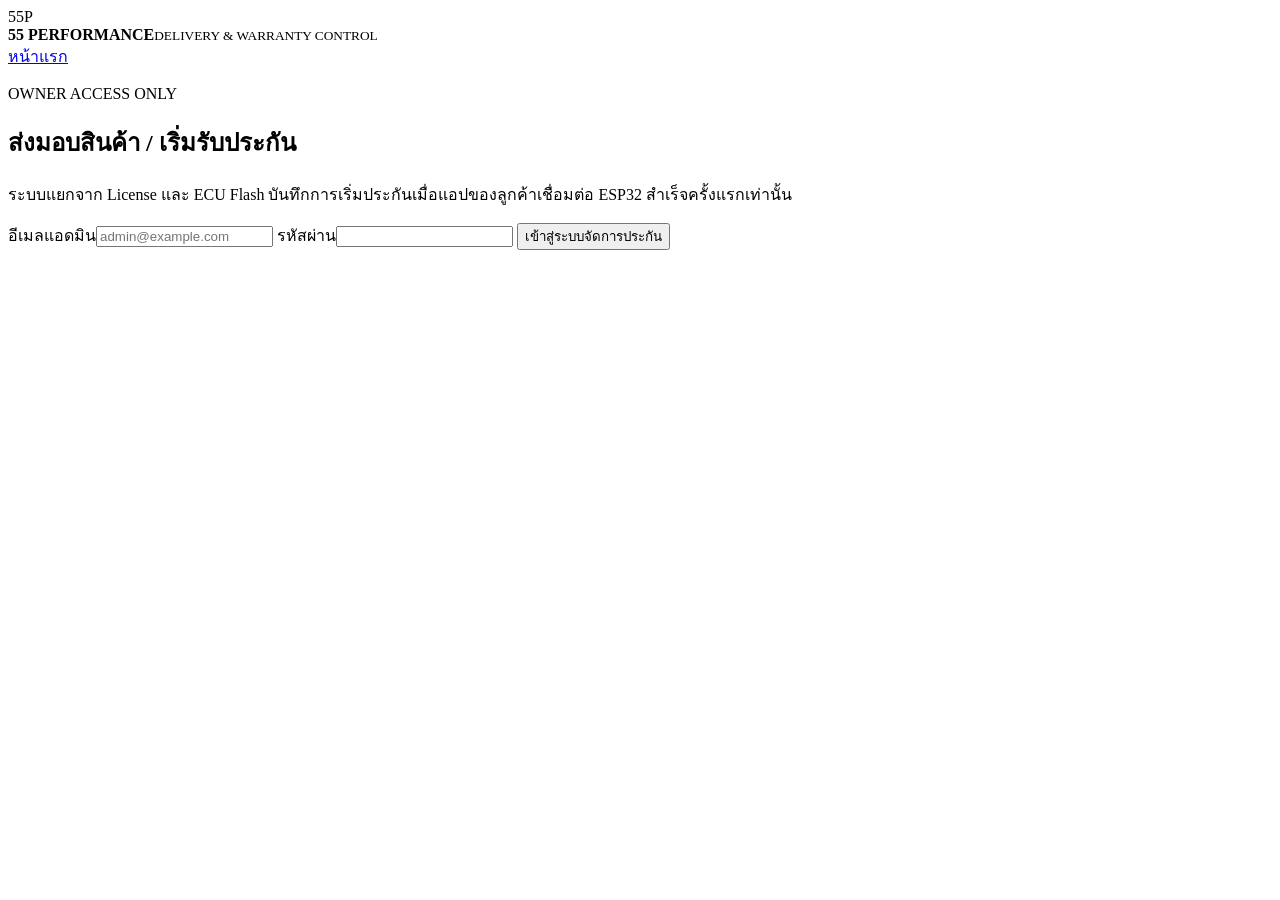
==== warranty/index.html @ cd0ba05f "fix(warranty): serve working ESP32 warranty dashboard from enabled public GitHub Pages, not Supabase" ====
<!DOCTYPE html>
<html lang="th">
<head>
<meta charset="utf-8">
<meta name="viewport" content="width=device-width,initial-scale=1,viewport-fit=cover">
<meta name="theme-color" content="#09131f">
<title>55 PERFORMANCE | ส่งมอบ & รับประกัน ESP32</title>
<link rel="stylesheet" href="./style.css?v=1">
<script src="../license-config.js"></script>
<script src="./app.js?v=1" defer></script>
</head>
<body>
<header class="top">
 <div class="brand">
  <span class="mark">55<span>P</span></span>
  <div><strong>55 PERFORMANCE</strong><small>DELIVERY & WARRANTY CONTROL</small></div>
 </div>
 <div class="topnav"><a href="../" aria-label="กลับหน้าหลัก">หน้าแรก</a><button type="button" id="logout" hidden>ออกจากระบบ</button></div>
</header>
<main class="wrap">
 <section id="login" class="surface auth">
  <p class="eyebrow">OWNER ACCESS ONLY</p>
  <h1>ส่งมอบสินค้า / เริ่มรับประกัน</h1>
  <p class="sub">ระบบแยกจาก License และ ECU Flash บันทึกการเริ่มประกันเมื่อแอปของลูกค้าเชื่อมต่อ ESP32 สำเร็จครั้งแรกเท่านั้น</p>
  <form id="loginForm" class="fields">
   <label>อีเมลแอดมิน<input id="email" type="email" required autocomplete="username" placeholder="admin@example.com"></label>
   <label>รหัสผ่าน<input id="password" type="password" required autocomplete="current-password"></label>
   <button class="primary" type="submit">เข้าสู่ระบบจัดการประกัน</button>
  </form>
 </section>
 <div id="workspace" hidden>
  <div class="intro">
   <div><p class="eyebrow">HARDWARE SERIAL REGISTRY</p><h1>ส่งมอบสินค้า & รับประกัน</h1><p class="sub">เริ่มนับจากครั้งแรกที่เชื่อมต่อกล่องจริงผ่านแอป · เวลาเซิร์ฟเวอร์ · วันเริ่มแก้ไม่ได้</p></div>
   <button id="reload" type="button">รีเฟรชข้อมูล</button>
  </div>
  <div class="metrics">
   <div class="metric"><small>ทั้งหมดในหน้านี้</small><strong id="statTotal">0</strong></div>
   <div class="metric"><small>รอเปิดใช้งาน</small><strong id="statPending">0</strong></div>
   <div class="metric"><small>อยู่ในประกัน</small><strong id="statActive">0</strong></div>
   <div class="metric"><small>หมดประกัน</small><strong id="statExpired">0</strong></div>
  </div>
  <div class="panels">
   <section class="surface register">
    <div class="section-title"><p class="eyebrow">REGISTER DELIVERY</p><h2>ลงทะเบียนกล่องก่อนส่งลูกค้า</h2></div>
    <form id="unitForm" class="fields">
     <label>Bluetooth MAC ของ ESP32 <span class="required">จำเป็น</span><input id="mac" required maxlength="17" placeholder="AA:BB:CC:DD:EE:FF" autocapitalize="characters" spellcheck="false" autocomplete="off"></label>
     <p class="hint">ดูได้จากหน้ารายละเอียดอุปกรณ์ที่จับคู่ใน Android หรือสติกเกอร์ที่ร้านบันทึกไว้ ระบบเก็บเฉพาะค่า Hash ไม่เก็บ MAC เต็ม</p>
     <label>Serial / เลขอ้างอิงสินค้า<input id="serial" maxlength="48" placeholder="55P-000123" autocapitalize="characters"></label>
     <label>สินค้า / รุ่น<input id="product" maxlength="100" value="55P Smart Gauge"></label>
     <label>ชื่อลูกค้า<input id="buyer" maxlength="120" placeholder="ไม่บังคับ"></label>
     <label>เบอร์ติดต่อ<input id="contact" maxlength="120" placeholder="ไม่บังคับ"></label>
     <div class="twocol">
       <label>วันที่ออกจากร้าน <span class="required">จำเป็น</span><input id="delivered" type="date" required></label>
       <label>รับประกัน (เดือน) <span class="required">กำหนดเอง</span><input id="months" type="number" min="1" max="60" value="12" required></label>
     </div>
     <label>หมายเหตุ<textarea id="notes" maxlength="500" rows="2" placeholder="เช่น หมายเลขออเดอร์ / รุ่นที่ส่ง"></textarea></label>
     <button id="save" class="primary" type="submit">บันทึกการส่งมอบ</button>
    </form>
    <p class="hint">การทดสอบที่ร้านก่อนลงทะเบียนไม่เริ่มรับประกัน · ต้องมีบัญชีแอปและ License ใช้งานได้เมื่อเชื่อมต่อจริงครั้งแรก</p>
   </section>
   <section class="surface records">
    <div class="section-title"><p class="eyebrow">ACTIVATION RECORDS</p><h2>ลูกค้าเปิดใช้แล้วหรือยัง</h2></div>
    <form id="searchForm" class="search">
     <input id="search" type="search" maxlength="48" placeholder="ค้นหา Serial / MAC ท้าย 4 หลัก">
     <button type="submit">ค้นหา</button>
    </form>
    <p class="hint">ข้อมูลเริ่มรับประกันมาจากเซิร์ฟเวอร์หลังเชื่อมต่อจริง ไม่ใช่วันที่ของโทรศัพท์</p>
    <div id="records" class="cards"></div>
    <div class="pagination"><button id="prev" type="button">ก่อนหน้า</button><span id="pageInfo"></span><button id="next" type="button">ถัดไป</button></div>
   </section>
  </div>
 </div>
 <p id="status" role="status" aria-live="polite"></p>
</main>
<dialog id="editDialog">
 <form id="editForm" class="fields">
  <p class="eyebrow">WARRANTY SETTINGS</p><h2>แก้ข้อมูลสินค้า / ระยะรับประกัน</h2>
  <p class="hint">วันเริ่มรับประกันที่ถูกบันทึกแล้วแก้ไม่ได้ การเปลี่ยนระยะเดือนจะคำนวณวันสิ้นสุดใหม่โดยยึดวันเริ่มเดิม</p>
  <input type="hidden" id="editId">
  <label>Serial<input id="editSerial" maxlength="48"></label>
  <label>ชื่อสินค้า<input id="editProduct" maxlength="100" required></label>
  <label>ชื่อลูกค้า<input id="editBuyer" maxlength="120"></label>
  <label>เบอร์ติดต่อ<input id="editContact" maxlength="120"></label>
  <div class="twocol">
   <label>วันที่ออกจากร้าน<input id="editDelivered" type="date" required></label>
   <label>รับประกัน (เดือน)<input id="editMonths" type="number" min="1" max="60" required></label>
  </div>
  <label>หมายเหตุ<textarea id="editNotes" maxlength="500"></textarea></label>
  <div class="actions"><button type="button" id="cancelEdit">ปิด</button><button type="submit" class="primary" id="saveEdit">บันทึกการแก้ไข</button></div>
 </form>
</dialog>
</body></html>
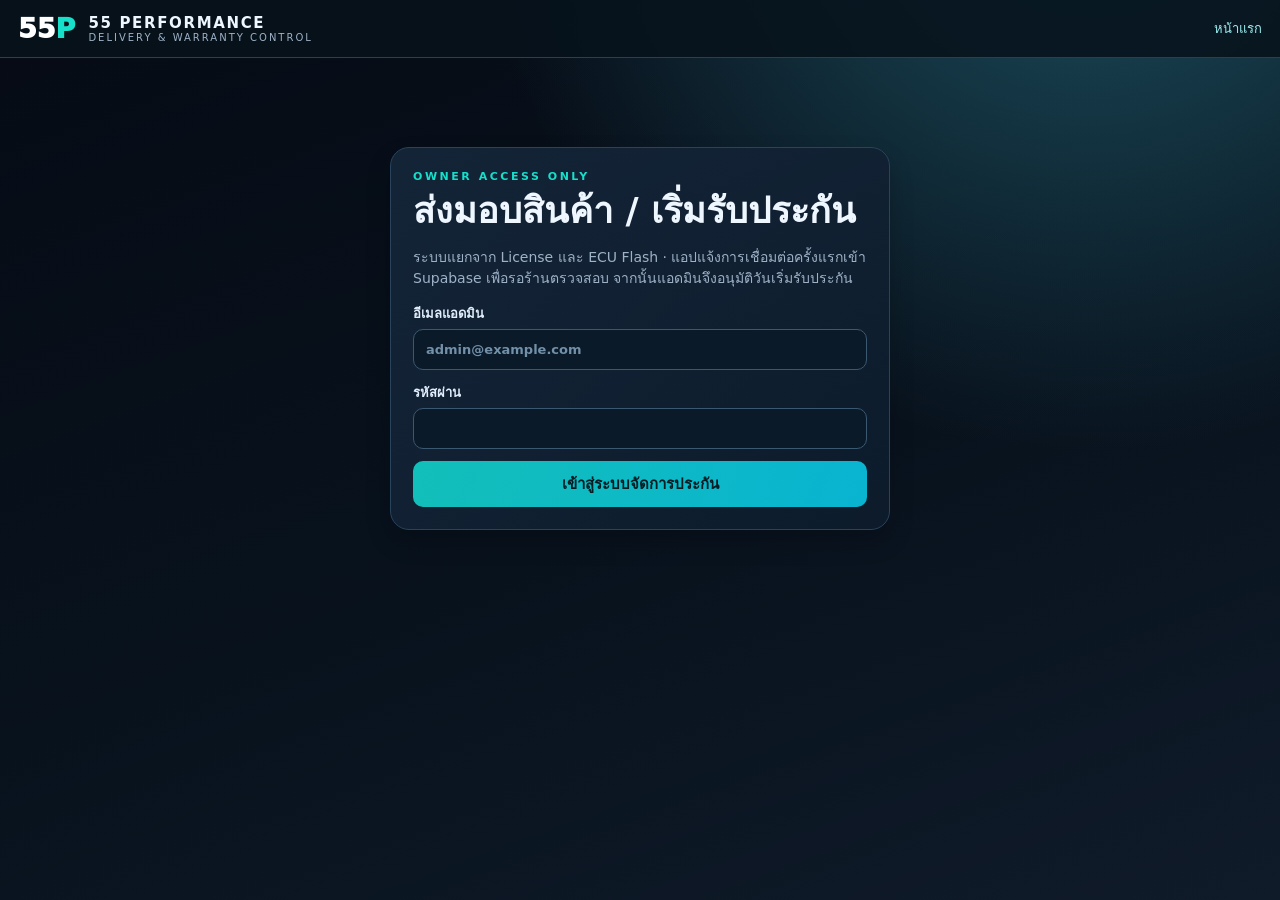
==== commit 143b45e2: "security(warranty): explain fail-closed owner review and server-received start instead of automatic " ====
--- a/warranty/index.html
+++ b/warranty/index.html
@@ -21,7 +21,7 @@
  <section id="login" class="surface auth">
   <p class="eyebrow">OWNER ACCESS ONLY</p>
   <h1>ส่งมอบสินค้า / เริ่มรับประกัน</h1>
-  <p class="sub">ระบบแยกจาก License และ ECU Flash บันทึกการเริ่มประกันเมื่อแอปของลูกค้าเชื่อมต่อ ESP32 สำเร็จครั้งแรกเท่านั้น</p>
+  <p class="sub">ระบบแยกจาก License และ ECU Flash · แอปแจ้งการเชื่อมต่อครั้งแรกเข้า Supabase เพื่อรอร้านตรวจสอบ จากนั้นแอดมินจึงอนุมัติวันเริ่มรับประกัน</p>
   <form id="loginForm" class="fields">
    <label>อีเมลแอดมิน<input id="email" type="email" required autocomplete="username" placeholder="admin@example.com"></label>
    <label>รหัสผ่าน<input id="password" type="password" required autocomplete="current-password"></label>
@@ -30,7 +30,7 @@
  </section>
  <div id="workspace" hidden>
   <div class="intro">
-   <div><p class="eyebrow">HARDWARE SERIAL REGISTRY</p><h1>ส่งมอบสินค้า & รับประกัน</h1><p class="sub">เริ่มนับจากครั้งแรกที่เชื่อมต่อกล่องจริงผ่านแอป · เวลาเซิร์ฟเวอร์ · วันเริ่มแก้ไม่ได้</p></div>
+   <div><p class="eyebrow">HARDWARE SERIAL REGISTRY</p><h1>ส่งมอบสินค้า & รับประกัน</h1><p class="sub">รับแจ้งการเชื่อมต่อจากแอป → รอแอดมินตรวจ Serial และหลักฐานรับสินค้า → นับจากเวลารับแจ้งครั้งแรก · วันเริ่มแก้ไม่ได้</p></div>
    <button id="reload" type="button">รีเฟรชข้อมูล</button>
   </div>
   <div class="metrics">
@@ -56,7 +56,7 @@
      <label>หมายเหตุ<textarea id="notes" maxlength="500" rows="2" placeholder="เช่น หมายเลขออเดอร์ / รุ่นที่ส่ง"></textarea></label>
      <button id="save" class="primary" type="submit">บันทึกการส่งมอบ</button>
     </form>
-    <p class="hint">การทดสอบที่ร้านก่อนลงทะเบียนไม่เริ่มรับประกัน · ต้องมีบัญชีแอปและ License ใช้งานได้เมื่อเชื่อมต่อจริงครั้งแรก</p>
+    <p class="hint">การทดสอบที่ร้านก่อนลงทะเบียนไม่เริ่มรับประกัน · ลูกค้าต้องมีบัญชีแอปและ License ใช้งานได้ และร้านต้องตรวจยืนยันก่อนเริ่มนับ</p>
    </section>
    <section class="surface records">
     <div class="section-title"><p class="eyebrow">ACTIVATION RECORDS</p><h2>ลูกค้าเปิดใช้แล้วหรือยัง</h2></div>
@@ -64,7 +64,7 @@
      <input id="search" type="search" maxlength="48" placeholder="ค้นหา Serial / MAC ท้าย 4 หลัก">
      <button type="submit">ค้นหา</button>
     </form>
-    <p class="hint">ข้อมูลเริ่มรับประกันมาจากเซิร์ฟเวอร์หลังเชื่อมต่อจริง ไม่ใช่วันที่ของโทรศัพท์</p>
+    <p class="hint">รายงานจากแอปยังไม่ใช่หลักฐานเข้ารหัสของกล่องจริง ต้องตรวจใบส่งมอบและ Serial ก่อนอนุมัติ วันเวลาเริ่มเป็นเวลาที่เซิร์ฟเวอร์ได้รับรายงาน</p>
     <div id="records" class="cards"></div>
     <div class="pagination"><button id="prev" type="button">ก่อนหน้า</button><span id="pageInfo"></span><button id="next" type="button">ถัดไป</button></div>
    </section>
--- a/warranty/style.css
+++ b/warranty/style.css
@@ -0,0 +1,12 @@
+:root{color-scheme:dark;--bg:#08121d;--panel:#101f30;--edge:#28435b;--muted:#9eb2c7;--txt:#eef6ff;--accent:#16dfca;--orange:#f2a66f}
+*{box-sizing:border-box}html{font-size:15px}body{margin:0;background:radial-gradient(ellipse at 85% -15%,#1d5060 0%,transparent 40%),linear-gradient(160deg,#060b15,var(--bg) 55%,#101b2a);color:var(--txt);font-family:system-ui,-apple-system,'Noto Sans Thai',sans-serif;min-height:100vh}
+[hidden]{display:none!important}.top{display:flex;justify-content:space-between;align-items:center;padding:14px max(18px,calc((100vw - 1280px)/2));gap:12px;background:#06121bdc;border-bottom:1px solid #244255}.brand,.topnav{display:flex;align-items:center;gap:13px}.brand strong{display:block;letter-spacing:.11em;font-weight:900}.brand small{display:block;font-size:10px;letter-spacing:.2em;color:var(--muted)}.mark{font-size:27px;line-height:1;font-weight:1000;color:white}.mark span{color:var(--accent)}.topnav a{font-size:13px;text-decoration:none;color:#9ceef0}.topnav button{font-size:12px;padding:8px 11px}
+.wrap{max-width:1280px;margin:0 auto;padding:26px 18px 60px}.surface{background:linear-gradient(135deg,#15263aee,#0d1c2cee);border:1px solid var(--edge);border-radius:19px;padding:22px;box-shadow:0 12px 24px #0003}
+h1{font-size:clamp(1.6rem,3vw,2.4rem);line-height:1.25;margin:5px 0 10px}h2{font-size:1.2rem;margin:5px 0 14px}.eyebrow{font-size:11px;letter-spacing:.23em;color:var(--accent);font-weight:800;margin:0}.sub,.hint{line-height:1.5;color:var(--muted)}.sub{font-size:14px}.hint{font-size:12px;margin:3px 0 9px}.required{color:#ffd0b0;font-size:11px}
+.auth{max-width:500px;margin:7vh auto 0}.fields{display:grid;gap:12px}label{display:grid;gap:5px;font-size:13px;font-weight:600;color:#e1edfb}input,textarea,button{font:inherit}input,textarea{width:100%;border:1px solid #3b5871;background:#0a1a28;color:var(--txt);border-radius:10px;padding:12px;outline:none}input:focus,textarea:focus{border-color:var(--accent);box-shadow:0 0 0 2px #16dfca26}input::placeholder,textarea::placeholder{color:#7290a8}button{border-radius:10px;padding:11px 14px;background:#1b3449;color:var(--txt);border:1px solid #42617b;cursor:pointer;font-weight:700}button:hover{border-color:#79cfda}button:disabled{opacity:.4;cursor:wait}.primary{background:linear-gradient(110deg,#13bfb9,#08b4d1);color:#031d25;border:0;font-weight:900}
+.intro{display:flex;align-items:center;justify-content:space-between;gap:14px;flex-wrap:wrap;margin-bottom:20px}
+.metrics{display:grid;grid-template-columns:repeat(4,minmax(0,1fr));gap:12px;margin-bottom:18px}.metric{border:1px solid #2c5263;border-radius:15px;background:#122437c7;padding:18px}.metric small{color:#aec3d1;display:block}.metric strong{font-size:30px;font-weight:800;display:block;margin-top:3px;font-variant-numeric:tabular-nums}
+.panels{display:grid;grid-template-columns:minmax(310px,.85fr) minmax(420px,1.15fr);gap:20px;align-items:start}.twocol{display:grid;grid-template-columns:repeat(2,minmax(0,1fr));gap:12px}.section-title{margin-bottom:20px}
+.search,.pagination,.actions{display:flex;gap:8px;align-items:center}.search input{flex:1;min-width:0}.cards{display:grid;gap:12px;margin-top:18px}.unit{border:1px solid #345166;border-radius:13px;padding:15px;background:#0c1b2a}.unit header{display:flex;justify-content:space-between;gap:10px;align-items:center}.unit h3{font-size:15px;margin:0;overflow-wrap:anywhere}.unit p{margin:8px 0 0}.unit small,.unit dt{color:#acc3d5;font-size:12px}.unit dl{display:grid;grid-template-columns:120px 1fr;gap:5px 9px;margin:14px 0}.unit dd{margin:0;overflow-wrap:anywhere;font-size:13px}.pill{display:inline-flex;border-radius:30px;background:#234a46;color:#8ef2cc;padding:5px 9px;font-size:11px;font-weight:800;white-space:nowrap}.pill.pending{background:#4d3e26;color:#ffce8a}.pill.expired{background:#4c2d38;color:#ff9bab}.unit .buttons{display:flex;gap:9px;flex-wrap:wrap}.unit .buttons button{font-size:12px;padding:8px}.pagination{justify-content:space-between;margin-top:18px}.pagination span{font-size:12px;color:var(--muted)}#status{margin-top:18px;min-height:25px;color:#9aeee8;overflow-wrap:anywhere}
+dialog{max-width:min(600px,94vw);width:100%;border:1px solid #4d7680;background:#101d2d;color:var(--txt);border-radius:18px;padding:23px;max-height:90vh;overflow:auto}dialog::backdrop{background:#01080ad9}.actions{justify-content:flex-end}
+@media(max-width:950px){.panels{grid-template-columns:1fr}.metrics{grid-template-columns:repeat(2,minmax(0,1fr))}}@media(max-width:560px){.wrap{padding:17px 10px 38px}.surface{padding:16px}.metric{padding:13px}.top{padding:10px}.brand small{font-size:8px}.unit dl{grid-template-columns:100px 1fr}.twocol{gap:8px}h1{font-size:1.6rem}.intro{align-items:flex-start}}
